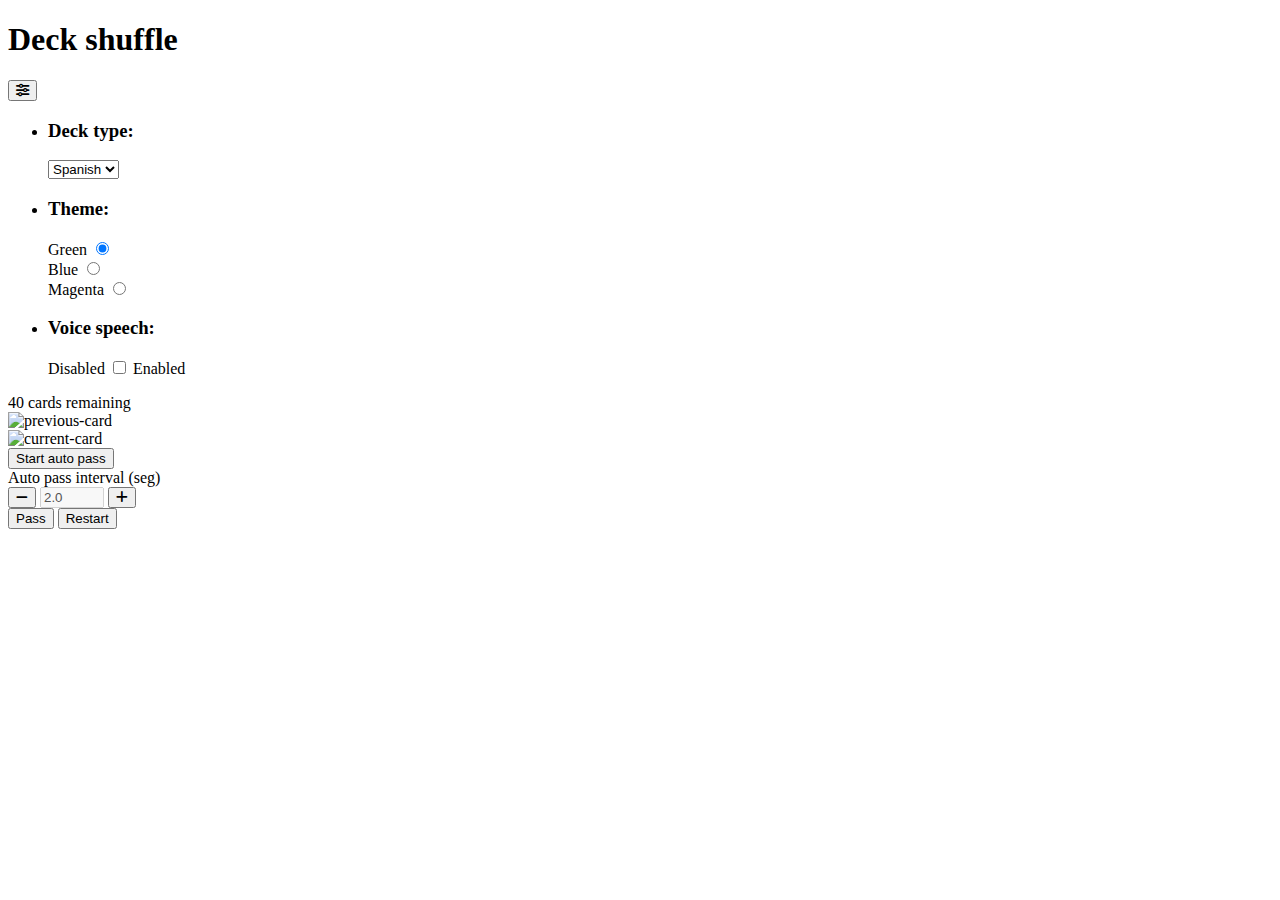
==== src/index.html @ d5e642db "feat(icon): added cards icon to the page" ====
<!DOCTYPE html>
<html lang="en">

<head>
    <meta charset="UTF-8">
    <meta name="viewport"
        content="width=device-width, initial-scale=1.0">
    <title>Deck shuffle</title>
    <link rel="icon" href="assets/cards-icon.svg">
    <link rel="stylesheet" href="styles/index.css">
    <link rel="stylesheet"
        href="https://cdnjs.cloudflare.com/ajax/libs/font-awesome/6.4.0/css/all.min.css" />
</head>

<body class="green-background-pattern">
    <header>
        <h1>Deck shuffle</h1>
        <button id="menu-button">
            <i class="fa-solid fa-sliders"></i>
        </button>
        <aside id="options-menu">
            <ul>
                <li class="menu-option">
                    <h3>Deck type: </h3>
                    <select id="deck-selector">
                        <option value="spanish" selected>Spanish</option>
                    </select>
                </li>
                <li class="menu-option">
                    <h3>Theme:</h3>
                    <form id="color-theme-selector">
                        <div class="color-theme-option">
                            <label for="color-theme-green">Green</label>
                            <input id="color-theme-green" type="radio" name="theme" value="green" checked>
                        </div>
                        <div class="color-theme-option">
                            <label for="color-theme-blue">Blue</label>
                            <input id="color-theme-blue" type="radio" name="theme" value="blue">
                        </div>
                        <div class="color-theme-option">
                            <label for="color-theme-magenta">Magenta</label>
                            <input id="color-theme-magenta" type="radio" name="theme" value="magenta">
                    </form>
                </li>
                <li class="menu-option">
                    <h3>Voice speech:</h3>
                    <div id="voice-speech-input-container">
                        <label>Disabled</label>
                        <input type="checkbox" id="voice-speech-input" class="rounded-slider-checkbox">
                        <label>Enabled</label>
                    </div>
                </li>
            </ul>
        </aside>
    </header>

    <main id="main">
        <section id="deck-section">
            <div id="remaining-cards-counter">
                <span id="remaining-cards-counter-number">40</span>
                cards remaining
            </div>
            <div id="decks-container">
                <div id="showed-cards">
                    <div class="card-container">
                        <img id="previous-card" src=""
                            alt="previous-card">
                    </div>
                    <div class="card-container">
                        <img id="current-card" src=""
                            alt="current-card">
                    </div>
                </div>
                <div id="remaining-deck">
                </div>
            </div>
        </section>

        <section class="buttons-container">
            <button id="auto-pass-button" class="action-button">
                Start auto pass
            </button>
            <div id="auto-pass-interval-selector">
                <label for="auto-pass-interval-input">Auto pass interval
                    (seg)</label>
                <div class="auto-pass-input-container">
                  <button
                    type="button"
                    class="minus-button transition hover:opacity-75"
                  >
                    <i class="fa-solid fa-minus"></i>
                  </button>
                  <input type="number" id="auto-pass-interval-input"
                    value="2.0" step="0.5" min="2.0" max="5.0"
                    oninput="this.value = Math.round(this.value*10 / 5)/2"
                    disabled
                   >
              
                  <button
                    type="button"
                    class="plus-button w-10 h-10 leading-10 text-gray-600 transition hover:opacity-75"
                  >
                  <i class="fa-solid fa-plus"></i>
                  </button>
                </div>
              </div>
              <button id="pass-button" class="action-button">
                Pass
            </button>
            <button id="restart-button" class="action-button">
                Restart
            </button>
            
            

            
        </section>
    </main>
    <script src="./scripts/theme.js" type="module"></script>
    <script src="./scripts/index.js" type="module"></script>
</body>

</html>
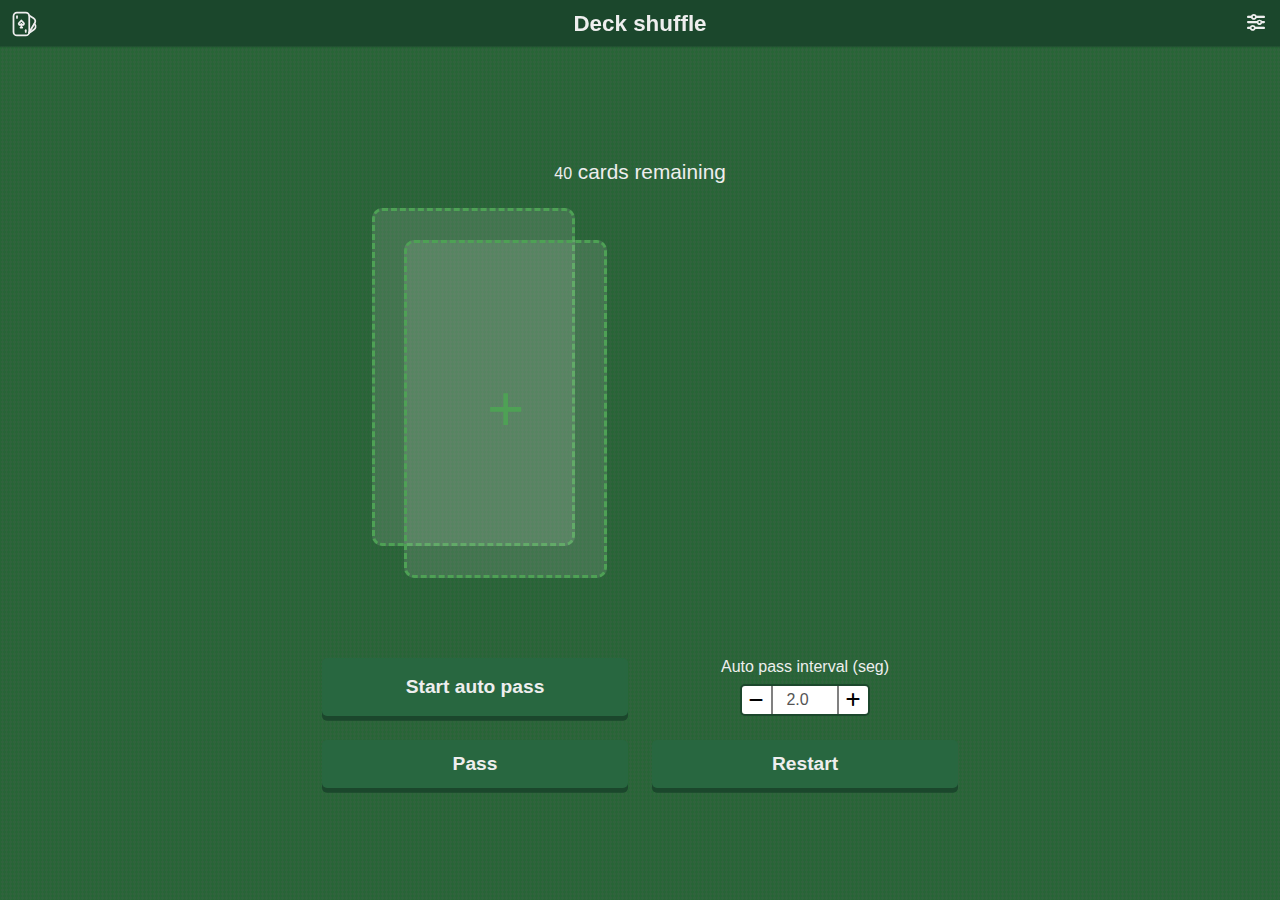
==== commit 4a1ff53c: "feat(language selector): implemented the language selector for the cards speech mode" ====
--- a/src/index.html
+++ b/src/index.html
@@ -14,45 +14,61 @@
 
 <body class="green-background-pattern">
     <header>
+        <button id="previous-cards-button">
+            <img src="assets/cards-icon.svg" alt="cards icon">
+        </button>
         <h1>Deck shuffle</h1>
         <button id="menu-button">
             <i class="fa-solid fa-sliders"></i>
         </button>
-        <aside id="options-menu">
-            <ul>
-                <li class="menu-option">
-                    <h3>Deck type: </h3>
-                    <select id="deck-selector">
-                        <option value="spanish" selected>Spanish</option>
-                    </select>
-                </li>
-                <li class="menu-option">
-                    <h3>Theme:</h3>
-                    <form id="color-theme-selector">
-                        <div class="color-theme-option">
-                            <label for="color-theme-green">Green</label>
-                            <input id="color-theme-green" type="radio" name="theme" value="green" checked>
-                        </div>
-                        <div class="color-theme-option">
-                            <label for="color-theme-blue">Blue</label>
-                            <input id="color-theme-blue" type="radio" name="theme" value="blue">
-                        </div>
-                        <div class="color-theme-option">
-                            <label for="color-theme-magenta">Magenta</label>
-                            <input id="color-theme-magenta" type="radio" name="theme" value="magenta">
-                    </form>
-                </li>
-                <li class="menu-option">
-                    <h3>Voice speech:</h3>
-                    <div id="voice-speech-input-container">
-                        <label>Disabled</label>
-                        <input type="checkbox" id="voice-speech-input" class="rounded-slider-checkbox">
-                        <label>Enabled</label>
+        
+    </header>
+    <aside id="previous-cards-aside">
+        <h2>Previous cards showed</h2>
+        <ul id="previous-cards-list">
+        </ul>
+    </aside>
+    <aside id="options-menu">
+        <ul>
+            <li class="menu-option">
+                <h3>Language: </h3>
+                <select id="language-selector" class="selector-input">
+                    <option value="es" selected>Español</option>
+                    <option value="en">English</option>
+                </select>
+            </li>
+            <li class="menu-option">
+                <h3>Deck type: </h3>
+                <select id="deck-selector" class="selector-input">
+                    <option value="spanish" selected>Spanish</option>
+                </select>
+            </li>
+            <li class="menu-option">
+                <h3>Theme:</h3>
+                <form id="color-theme-selector">
+                    <div class="color-theme-option">
+                        <label for="color-theme-green">Green</label>
+                        <input id="color-theme-green" type="radio" name="theme" value="green" checked>
                     </div>
-                </li>
-            </ul>
-        </aside>
-    </header>
+                    <div class="color-theme-option">
+                        <label for="color-theme-blue">Blue</label>
+                        <input id="color-theme-blue" type="radio" name="theme" value="blue">
+                    </div>
+                    <div class="color-theme-option">
+                        <label for="color-theme-magenta">Magenta</label>
+                        <input id="color-theme-magenta" type="radio" name="theme" value="magenta">
+                </form>
+            </li>
+            <li class="menu-option">
+                <h3>Voice speech:</h3>
+                <div id="voice-speech-input-container">
+                    <label>Disabled</label>
+                    <input type="checkbox" id="voice-speech-input" class="rounded-slider-checkbox">
+                    <label>Enabled</label>
+                </div>
+            </li>
+        </ul>
+    </aside>
 
     <main id="main">
         <section id="deck-section">
--- a/src/styles/index.css
+++ b/src/styles/index.css
@@ -0,0 +1,679 @@
+* {
+  margin: 0;
+  padding: 0;
+  box-sizing: border-box;
+  font-family: "Lucida Sans", "Lucida Sans Regular", "Lucida Grande",
+    "Lucida Sans Unicode", Geneva, Verdana, sans-serif;
+  font-size: 16px;
+}
+
+:root {
+  --card-base-width: 135px;
+  --card-base-height: 225px;
+  --header-height: 3rem;
+
+  --card-scale: 1.2;
+  --card-width: calc(var(--card-base-width) * var(--card-scale));
+  --card-height: calc(var(--card-base-height) * var(--card-scale));
+
+  --palette-dark-green: #1b472c;
+  --palette-green: #286740;
+  --palette-light-green: #4ea155;
+  --palette-dark-blue: #1e365a;
+  --palette-blue: #2b65a8;
+  --palette-light-blue: #5481d6;
+  --palette-dark-magenta: #66213d;
+  --palette-magenta: #a62f5c;
+  --palette-light-magenta: #de3375;
+
+  --palette-white: #eee;
+  --palette-white-transparency: #eeeeee20;
+
+  --primary-color: var(--palette-green);
+  --dark-primary-color: var(--palette-dark-green);
+  --light-primary-color: var(--palette-light-green);
+
+  --color-text: var(--palette-white);
+  --color-shadow: #1f1f1fa8;
+  --color-bg-header: var(--dark-primary-color);
+  --color-bg-button: var(--primary-color);
+  --color-shadow-buttton: var(--dark-primary-color);
+  --color-card-container: var(--light-primary-color);
+}
+
+body {
+  position: relative;
+
+  min-height: 100dvh;
+  width: 100%;
+  display: flex;
+  flex-direction: column;
+  justify-content: center;
+  align-items: center;
+
+  overflow-x: hidden;
+}
+
+aside{
+  position: fixed;
+  top: var(--header-height);
+  width: 19rem;
+  height: calc(100dvh - var(--header-height));
+
+  padding: 1.5rem;
+
+  display: flex;
+  flex-direction: column;
+  align-items: center;
+  gap: 1.5rem;
+
+  background-color: antiquewhite;
+
+  transition: all 0.5s ease-in-out;
+}
+
+
+/*================================ GENERAL CLASSES =================================*/
+/*#region*/
+:focus {
+  outline: 2px solid var(--light-primary-color);
+  outline-offset: 2px;
+}
+
+.action-button {
+  position: relative;
+  display: block;
+
+  width: 100%;
+  min-height: 3rem;
+
+  border: none;
+  border-radius: 5px;
+  background-color: var(--color-bg-button);
+
+  padding: 0.8rem 1.5rem;
+
+  box-shadow: var(--dark-primary-color) 0 0.3rem 0 0;
+
+  color: var(--color-text);
+  font-size: 1.2rem;
+  font-weight: 700;
+  cursor: pointer;
+
+  transition: all 0.1s ease-in-out;
+}
+
+.action-button:active {
+  background-color: var(--palette-white);
+  color: var(--color-bg-button);
+  transform: translateY(0.3rem);
+  box-shadow: var(--color-shadow-buttton) 0 0 0 0;
+}
+
+.action-button.active {
+  background-color: var(--palette-white);
+  color: var(--color-bg-button);
+  transform: translateY(0.3rem);
+  box-shadow: var(--color-shadow-buttton) 0 0 0 0;
+}
+
+.rounded-slider-checkbox {
+  appearance: none;
+  position: relative;
+  width: 2.5rem;
+  min-width: 2.5rem;
+  height: 1.25rem;
+  background-color: transparent;
+  text-decoration: none;
+  border-radius: 1rem;
+  outline: 2px solid var(--dark-primary-color);
+  outline-offset: 2px;
+  cursor: pointer;
+  transition: all .3s}
+
+.rounded-slider-checkbox::before {
+  content: "";
+  position: absolute;
+  width: 1.25rem;
+  height: 1.25rem;
+  background-color: var(--primary-color);
+  border-radius: 50%;
+  top: 0;
+  left: 0;
+  transition: 0.2s;
+}
+
+.rounded-slider-checkbox:checked{
+  background-color: var(--light-primary-color);
+}
+
+.rounded-slider-checkbox:checked::before {
+  left: 1.25rem;
+  /* background-color: yellow; */
+}
+
+.rounded-slider-checkbox:hover {
+  outline: 2px solid var(--light-primary-color);
+  outline-offset: 2px;
+}
+/*#endregion*/
+
+/*================================== SCROLL-BAR ====================================*/
+/*#region*/
+* {
+  scrollbar-width: auto;
+  scrollbar-color: var(--light-primary-color) rgb(0, 0, 0, 0);
+}
+
+*::-webkit-scrollbar {
+  width: 8px;
+  height: 8px;
+}
+
+*::-webkit-scrollbar-track {
+  background: inherit;
+}
+
+*::-webkit-scrollbar-thumb {
+  background-color: var(--light-primary-color);
+  border-radius: 4px;
+}
+/*#endregion*/
+
+/*============================== BACKGROUND PATTERNS ===============================*/
+/*#region*/
+.green-background-pattern {
+  background-color: #30633d;
+  background-image: linear-gradient(135deg, #276536 25%, transparent 25%),
+    linear-gradient(225deg, #276536 25%, transparent 25%),
+    linear-gradient(45deg, #276536 25%, transparent 25%),
+    linear-gradient(315deg, #276536 25%, #30633d 25%);
+  background-position: 4px 0, 4px 0, 0 0, 0 0;
+  background-size: 4px 4px;
+  background-repeat: repeat;
+}
+
+.blue-background-pattern {
+  background-color: #2e538a;
+  background-image: linear-gradient(
+      135deg,
+      rgb(48, 84, 139) 25%,
+      transparent 25%
+    ),
+    linear-gradient(225deg, rgb(48, 84, 139) 25%, transparent 25%),
+    linear-gradient(45deg, rgb(48, 84, 139) 25%, transparent 25%),
+    linear-gradient(315deg, rgb(48, 84, 139) 25%, #2e538a 25%);
+  background-position: 4px 0, 4px 0, 0 0, 0 0;
+  background-size: 4px 4px;
+  background-repeat: repeat;
+}
+
+.magenta-background-pattern {
+  background-color: #86254c;
+  background-image: linear-gradient(135deg, #88274e 25%, transparent 25%),
+    linear-gradient(225deg, #8a274e 25%, transparent 25%),
+    linear-gradient(45deg, #88274e 25%, transparent 25%),
+    linear-gradient(315deg, #88274e 25%, #86254c 25%);
+  background-position: 4px 0, 4px 0, 0 0, 0 0;
+  background-size: 4px 4px;
+  background-repeat: repeat;
+}
+/*#endregion*/
+
+/*============================== PREVIOUS CARDS MENU ===============================*/
+/*#region*/
+#previous-cards-aside{
+  left: 0;
+  transform: translateX(-100%);
+  z-index:25;
+}
+
+#previous-cards-aside.opened {
+  transform: translateX(0);
+}
+
+#previous-cards-list {
+  width: 100%;
+  display: flex;
+  flex-wrap: wrap;
+  justify-content: space-evenly;
+  align-items: center;
+  gap: 1rem;
+
+  max-height: 100%;
+  overflow-y: scroll;
+}
+
+.small-previous-card{
+  width: calc(var(--card-base-width) / 2);
+  height: calc(var(--card-base-height) / 2);
+  border-radius: 5px;
+}
+
+/*#endregion*/
+
+/*================================== OPTIONS MENU ==================================*/
+/*#region*/
+#options-menu {
+  right: 0;
+  transform: translateX(100%);
+  z-index: 30;
+}
+
+#options-menu.opened {
+  transform: translateX(0);
+}
+
+#options-menu > ul {
+  list-style: none;
+  width: 100%;
+
+  display: flex;
+  flex-direction: column;
+  justify-content: space-evenly;
+  align-items: center;
+  gap: 0.7rem;
+}
+
+.menu-option {
+  width: 100%;
+  display: flex;
+  flex-direction: column;
+  align-items: center;
+  gap: 0.5rem;
+
+  border-bottom: 2px solid lightgray;
+  padding-bottom: 0.7rem;
+}
+
+.menu-option > h3 {
+  width: 100%;
+  font-size: 1.1rem;
+  font-weight: 500;
+}
+
+#color-theme-selector {
+  width: 100%;
+  display: grid;
+  grid-template-columns: 1fr 1fr 1fr;
+  gap: 1rem;
+  place-items: center;
+}
+
+.color-theme-option {
+  position: relative;
+  width: 100%;
+  display: flex;
+  flex-direction: column;
+  align-items: center;
+  gap: 0.3rem;
+}
+
+.color-theme-option > label {
+  position: absolute;
+  top: 50%;
+  left: 50%;
+  transform: translate(-50%, -50%);
+
+  color: var(--color-text);
+  font-size: 0.8rem;
+  font-weight: 600;
+}
+
+.color-theme-option > input {
+  appearance: none;
+  width: 100%;
+  height: 2rem;
+  border: 3px solid var(--palette-white);
+  border-radius: 5px;
+}
+
+.color-theme-option > input:hover {
+  outline: 2px solid var(--light-primary-color);
+  outline-offset: 2px;
+}
+
+.color-theme-option > input:checked {
+  outline: 2px solid var(--primary-color);
+  outline-offset: 2px;
+}
+
+#color-theme-green {
+  background: linear-gradient(
+    to right,
+    var(--palette-dark-green) 0%,
+    var(--palette-green) 50%,
+    var(--palette-light-green) 100%
+  );
+}
+
+#color-theme-blue {
+  background: linear-gradient(
+    to right,
+    var(--palette-dark-blue) 0%,
+    var(--palette-blue) 50%,
+    var(--palette-light-blue) 100%
+  );
+}
+
+#color-theme-magenta {
+  background: linear-gradient(
+    to right,
+    var(--palette-dark-magenta) 0%,
+    var(--palette-magenta) 50%,
+    var(--palette-light-magenta) 100%
+  );
+}
+
+#voice-speech-input-container {
+  display: flex;
+  align-items: center;
+  gap: 0.5rem;
+}
+
+.selector-input {
+  border-radius: .5rem;
+  border: 2px solid var(--dark-primary-color);
+  background-color: var(--primary-color);
+
+  color: var(--color-text);
+  padding: .2rem .4rem;
+
+}
+/*#endregion*/
+
+/*==================================== HEADER ======================================*/
+/*#region*/
+header {
+  position: fixed;
+  top: 0;
+  left: 0;
+
+  width: 100%;
+  height: var(--header-height);
+
+  display: grid;
+  grid-template-columns: var(--header-height) 1fr var(--header-height);
+  place-items: center;
+
+  background: linear-gradient(
+    to bottom,
+    var(--color-bg-header) 95%,
+    transparent 100%
+  );
+
+  z-index: 20;
+}
+
+header > h1 {
+  margin: 0;
+  font-size: 1.4rem;
+  font-weight: 700;
+  color: var(--color-text);
+}
+
+header > button {
+  height: 60%;
+  aspect-ratio: 1;
+
+  border: none;
+  color: var(--palette-white);
+  background-color: transparent;
+
+  cursor: pointer;
+}
+
+header > button > i {
+  font-size: 1.1rem;
+  font-weight: 300;
+}
+
+/*#endregion*/
+
+/*====================================== MAIN ======================================*/
+/*#region*/
+#main {
+  margin-top: var(--header-height);
+  min-height: calc(100dvh - var(--header-height));
+  max-width: 700px;
+  width: 100%;
+
+  display: flex;
+  flex-direction: column;
+  justify-content: space-evenly;
+  align-items: center;
+
+  padding: 2rem 2rem;
+}
+
+/*_________________________________ DECKS __________________________________*/
+/*#region*/
+#deck-section {
+  width: 100%;
+
+  display: flex;
+  flex-direction: column;
+  justify-content: space-between;
+  align-items: center;
+
+  gap: 1.5rem;
+}
+
+#remaining-cards-counter {
+  width: 100%;
+
+  color: var(--color-text);
+  font-size: 1.3rem;
+  font-weight: 400;
+
+  text-align: center;
+}
+
+#decks-container {
+  width: 100%;
+
+  display: flex;
+  justify-content: space-evenly;
+  align-items: center;
+  gap: 1rem;
+}
+
+#showed-cards {
+  position: relative;
+  width: calc(var(--card-width) + 2rem);
+  height: calc(var(--card-height) + 2rem);
+}
+
+#showed-cards > .card-container:first-child {
+  position: absolute;
+  top: 0;
+  left: 0;
+  z-index: 1;
+}
+
+#showed-cards > .card-container:nth-child(2) {
+  position: absolute;
+  top: 2rem;
+  left: 2rem;
+  z-index: 2;
+}
+
+#showed-cards > .card-container:nth-child(2)::before {
+  content: "+";
+  position: absolute;
+  top: 50%;
+  left: 50%;
+  transform: translate(-50%, -50%);
+  font-size: 4rem;
+  color: var(--color-card-container);
+}
+
+.card-container {
+  position: relative;
+
+  width: var(--card-width);
+  height: var(--card-height);
+
+  border-radius: 10px;
+  border: 3px dashed var(--color-card-container);
+  background-color: var(--palette-white-transparency);
+}
+
+.card-container > img {
+  position: absolute;
+  top: 0;
+  left: 0;
+
+  width: 100%;
+  height: 100%;
+
+  border-radius: 10px;
+  object-fit: cover;
+
+  opacity: 0;
+
+  z-index: 5;
+}
+
+#remaining-deck {
+  position: relative;
+  width: calc(var(--card-width) + 2rem);
+  height: calc(var(--card-height) + 2rem);
+  display: flex;
+  justify-content: center;
+}
+
+#remaining-deck > img {
+  position: absolute;
+  bottom: 0;
+  right: 0;
+  z-index: 1;
+
+  width: var(--card-width);
+  height: var(--card-height);
+
+  border-radius: 10px;
+}
+
+/*#endregion*/
+
+/*_________________________________ BUTTONS __________________________________*/
+/*#region*/
+.buttons-container {
+  width: 100%;
+  display: grid;
+  grid-template-columns: 1fr 1fr;
+  gap: 1.5rem;
+}
+
+#auto-pass-interval-selector {
+  display: flex;
+  flex-direction: column;
+  justify-content: center;
+  align-items: center;
+  gap: 0.5rem;
+
+  color: var(--color-text);
+}
+
+.auto-pass-input-container {
+  height: 2rem;
+  display: grid;
+  grid-template-columns: 1.8rem 1fr 1.8rem;
+
+  border: 2px solid var(--dark-primary-color);
+  border-radius: 5px;
+  background-color: white;
+}
+
+.auto-pass-input-container > button {
+  height: 100%;
+  width: 100%;
+
+  display: flex;
+  justify-content: center;
+  align-items: center;
+
+  font-size: 0.8rem;
+
+  border: none;
+  background: transparent;
+
+  transition: all 0.5s;
+}
+
+.auto-pass-input-container > button:hover {
+  opacity: 0.75;
+}
+
+.auto-pass-input-container > input {
+  height: 100%;
+  width: 100%;
+
+  border: none;
+  border-left: 2px solid grey;
+  border-right: 2px solid grey;
+  background: transparent;
+
+  text-align: center;
+}
+/*#endregion*/
+
+/*#endregion*/
+
+/*================================== MEDIA QUERIES =================================*/
+/*#region*/
+@media screen and (max-width: 500px) {
+  :root {
+    --card-scale: 1;
+  }
+
+  #decks-container {
+    flex-wrap: nowrap;
+    flex-direction: column;
+  }
+
+  #remaining-deck {
+    height: calc(var(--card-width) + 2rem);
+    transform: rotateZ(90deg) translateY(2rem) translateX(-1rem);
+    transform-origin: center;
+  }
+
+  .action-button {
+    font-size: 1rem;
+    padding: 0.5rem 1rem;
+  }
+}
+
+@media screen and (max-width: 300px) {
+  :root {
+    --card-scale: 0.8;
+  }
+
+  header > h1 {
+    font-size: 1.1rem;
+  }
+
+  aside {
+    width: 15rem;
+  }
+
+  #color-theme-selector{
+    grid-template-columns: 1fr 1fr;
+  }
+
+  .buttons-container {
+    display: flex;
+    flex-direction: column;
+    align-items: center;
+  }
+}
+
+/* Mediascreen desktop */
+@media only screen and (min-width: 1024px) {
+  :root {
+    --card-scale: 1.5;
+  }
+}
+
+/*#endregion*/
